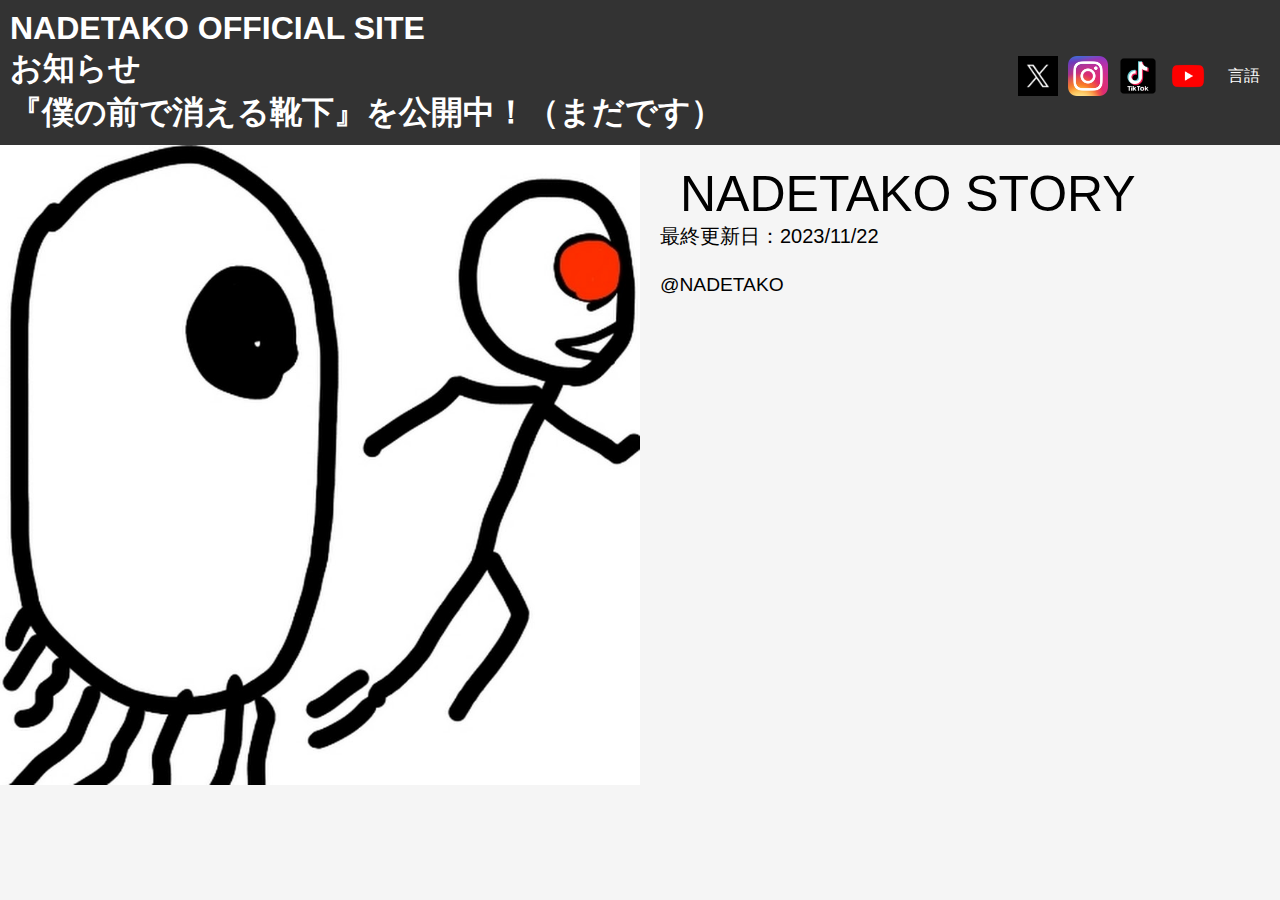
==== index.html @ 186d9553 "Update index.html" ====
<!DOCTYPE html>
<html lang="ja">

<head>
    <!-- Font AwesomeのCDNを追加 -->
    <link rel="stylesheet" href="https://cdnjs.cloudflare.com/ajax/libs/font-awesome/6.0.0/css/all.min.css" integrity="sha384-ZvpUoO/+PpLXR1lu4jmpXWu80pZlYUAfxl5NsBMWOEPSjUn/6Z/hRTt8+pR6L4N2" crossorigin="anonymous">
    <meta charset="UTF-8">
    <meta name="viewport" content="width=device-width, initial-scale=1.0">
    <title>コデタナコ公式ウェブサイト</title>
    <style>
        /* Your existing styles */
        body {
            display: flex;
            flex-direction: column;
            align-items: center;
            font-family: 'Arial', sans-serif;
            background-color: #f5f5f5;
            margin: 0;
            padding: 0;
            overflow: auto;
        }

        header {
            display: flex;
            justify-content: space-between;
            align-items: center;
            background-color: #333;
            color: #fff;
            padding: 10px;
            width: 100%;
            box-sizing: border-box;
            position: relative;
        }

        h1 {
            font-size: 2em;
            margin: 0;
        }

        p {
            font-size: 1.2em;
            line-height: 1.6;
            margin: 20px;
        }

        .header-buttons {
            margin-top: 10px;
            display: flex;
            gap: 10px; /* Adjust the gap as needed */
        }

        .header-buttons a {
            display: inline-block;
            position: relative;
        }

        .header-buttons img {
            width: 40px; /* Adjust the width as needed */
            height: auto;
        }

        .header-buttons button {
            padding: 10px; /* Adjust the padding as needed */
            font-size: 1em; /* Adjust the font size as needed */
        }

        #container {
            display: flex;
            width: 100%;
        }

        #topImage {
            width: 50%;
            height: auto;
        }

        .content {
            width: 50%;
            box-sizing: border-box;
            padding: 20px;
        }

        #scrollTopBtn {
            display: none;
            position: fixed;
            bottom: 20px;
            right: 20px;
            background-color: #007BFF;
            color: #fff;
            border: none;
            border-radius: 5px;
            padding: 10px 15px;
            cursor: pointer;
            opacity: 0;
            transition: opacity 0.3s ease;
        }

        #scrollIcon {
            position: fixed;
            bottom: 70px;
            right: 20px;
            opacity: 0;
            transition: opacity 0.3s ease;
        }

        NADETAKOSTORY {
            margin: 20px;
            font-size: 50px;
        }

        p {
            margin: 0;
        }

        story {
            background-color: #ffffff;
            font-size: 35px;
        }

        updateday {
            font-size: 20px;
        }

        /* Add margin to the section element */
        section {
            margin-top: 20px; /* Adjust the margin as needed */
        }

        /* Language switcher styles */
        #languageSwitcher {
            position: fixed;
            top: 60px; /* Adjust the top position as needed */
            right: 20px;
            background-color: #fff;
            box-shadow: 0 0 10px rgba(0, 0, 0, 0.1);
            border-radius: 5px;
            z-index: 1000;
            display: none;
        }

        .languageButton {
            padding: 10px;
            cursor: pointer;
        }

        /* Loading overlay styles */
        #loadingOverlay {
            position: fixed;
            top: 0;
            left: 0;
            width: 100%;
            height: 100%;
            background-color: #fff;
            display: flex;
            justify-content: center;
            align-items: center;
            transition: opacity 0.5s ease;
        }

        #loadingText {
            font-size: 20px;
        }
    </style>
    <script>
        var currentLanguage = 'ja'; // Default language

        document.addEventListener('keydown', function (event) {
            // Check if the key combination is Win + Shift + Enter
            if (event.key === 'Enter' && event.shiftKey && event.metaKey) {
                // Redirect to page2.html
                window.location.href = 'page2.html';
            }
        });

        window.addEventListener("load", function () {
            var loadingOverlay = document.getElementById("loadingOverlay");
            loadingOverlay.style.opacity = 0;
            loadingOverlay.style.pointerEvents = "none";

            // Optional: Add a delay to hide the loading overlay smoothly
            setTimeout(function () {
                loadingOverlay.style.display = "none";
            }, 500); // Adjust the delay as needed
        });

        document.onreadystatechange = function () {
            var loadingText = document.getElementById("loadingText");
            var progress = Math.floor((document.readyState === "complete" ? 4 : document.readyState) / 4 * 100);

            loadingText.innerText = "Loading: " + progress + "/100";
        };

        // Language switcher logic
        function toggleLanguageSwitcher() {
            var languageSwitcher = document.getElementById("languageSwitcher");
            languageSwitcher.style.display = languageSwitcher.style.display === "block" ? "none" : "block";
        }

        function setLanguage(language) {
            // Implement logic to set the selected language
            currentLanguage = language;
            updatePageLanguage();
            // Hide language switcher after selecting a language
            document.getElementById("languageSwitcher").style.display = "none";
        }

        function updatePageLanguage() {
            // Update the text content based on the current language
            document.getElementById("pageTitle").innerText = getPageTitleText();
            document.getElementById("navTitle").innerText = getNavTitleText();
            document.getElementById("navButton").innerText = getNavButtonText();
            document.getElementById("storyText").innerHTML = getStoryText();
            document.getElementById("updateDayText").innerText = getUpdateDayText();
            // Add more elements to update as needed
        }

        function getPageTitleText() {
            // Define the text for each language
            var titleTexts = {
                'ja': 'コデタナコ公式ウェブサイト',
                'en': 'Kodetanako Official Website',
                'de': 'Kodetanako Offizielle Webseite'
            };
            return titleTexts[currentLanguage];
        }

        function getNavTitleText() {
            // Define the text for each language
            var navTexts = {
                'ja': 'NADETAKO OFFICIAL SITE',
                'en': 'NADETAKO OFFICIAL SITE',
                'de': 'NADETAKO OFFIZIELLE SEITE'
            };
            return navTexts[currentLanguage];
        }

        function getNavButtonText() {
            // Define the text for each language
            var buttonTexts = {
                'ja': '言語',
                'en': 'Language',
                'de': 'Sprache'
            };
            return buttonTexts[currentLanguage];
        }

        function getStoryText() {
            // Define the text for each language
            var storyTexts = {
                'ja': '2010/06/18にこの男は生まれた。<br />平成が生んだ怪物。その名もコデタナコ。<br />この男は、趣味でプログラミングをしているミュージシャンだ。',
                'en': 'This man was born on June 18, 2010.<br />A monster born in the Heisei era. His name is Kodetanako.<br />This man is a musician who programs as a hobby.',
                'de': 'Dieser Mann wurde am 18. Juni 2010 geboren.<br />Ein Monster, geboren im Zeitalter Heisei. Sein Name ist Kodetanako.<br />Dieser Mann ist ein Musiker, der als Hobby programmiert.'
            };
            return storyTexts[currentLanguage];
        }

        function getUpdateDayText() {
            // Define the text for each language
            var updateDayTexts = {
                'ja': '最終更新日：2023/11/22',
                'en': 'Last updated: 2023/11/22',
                'de': 'Zuletzt aktualisiert: 2023/11/22'
            };
            return updateDayTexts[currentLanguage];
        }
    </script>
</head>

<body>
    <!-- Loading overlay -->
    <div id="loadingOverlay">
        <p id="loadingText"></p>
    </div>

    <header>
        <h1 id="pageTitle">NADETAKO OFFICIAL SITE<br />お知らせ<br />『僕の前で消える靴下』を公開中！（まだです）</h1>
        <div class="header-buttons">
            <a href="https://twitter.com/kodetanako" target="_blank" title="Twitter">
                <img src="img/x.jpg" alt="Twitter">
            </a>
            <a href="https://www.instagram.com/kodetanako" target="_blank" title="Instagram">
                <img src="img/instagram.png" alt="Instagram">
            </a>
            <a href="https://tiktok.com/kodetanako" target="_blank" title="TikTok">
                <img src="img/tiktok.png" alt="TikTok">
            </a>
            <a href="https://www.youtube.com/channel/UCceVHgEgBWHgfT5hqbQAFKg" target="_blank" title="YouTube">
                <img src="img/youtube.png" alt="YouTube">
            </a>
            <div class="languageButton" onclick="toggleLanguageSwitcher()" id="navButton">言語</div>
        </div>
    </header>

    <!-- Language switcher -->
    <div id="languageSwitcher">
        <div class="languageButton" onclick="setLanguage('ja')">日本語</div>
        <div class="languageButton" onclick="setLanguage('en')">English</div>
        <div class="languageButton" onclick="setLanguage('de')">Deutsch</div>
    </div>

    <div id="container">
        <img id="topImage" src="img/channels4_profile (1).jpg" alt="Your Image">

        <div class="content">
            <NADETAKOSTORY>
                NADETAKO STORY
            </NADETAKOSTORY>
            <story id="storyText">
                <!-- The story text will be updated dynamically -->
            </story>
            <updateday id="updateDayText"><br />最終更新日：2023/11/22</updateday>

            <!-- Add margin to the section element -->
            <section>
                <p>@NADETAKO</p>
            </section>
        </div>
    </div>

    <button id="scrollTopBtn">Scroll Top</button>
</body>

</html>
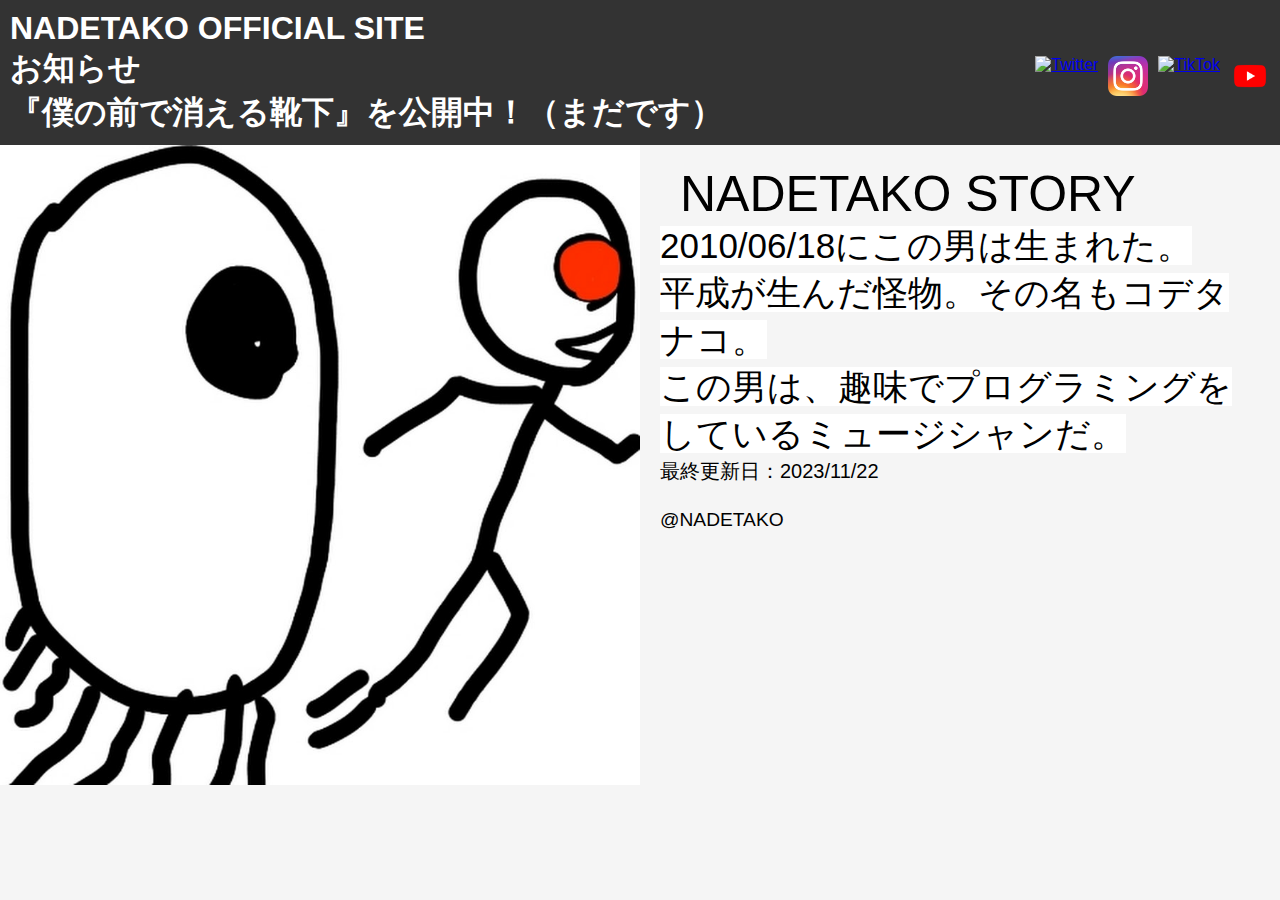
==== commit b8b5d853: "Update index.html" ====
--- a/index.html
+++ b/index.html
@@ -126,23 +126,6 @@
             margin-top: 20px; /* Adjust the margin as needed */
         }
 
-        /* Language switcher styles */
-        #languageSwitcher {
-            position: fixed;
-            top: 60px; /* Adjust the top position as needed */
-            right: 20px;
-            background-color: #fff;
-            box-shadow: 0 0 10px rgba(0, 0, 0, 0.1);
-            border-radius: 5px;
-            z-index: 1000;
-            display: none;
-        }
-
-        .languageButton {
-            padding: 10px;
-            cursor: pointer;
-        }
-
         /* Loading overlay styles */
         #loadingOverlay {
             position: fixed;
@@ -162,8 +145,6 @@
         }
     </style>
     <script>
-        var currentLanguage = 'ja'; // Default language
-
         document.addEventListener('keydown', function (event) {
             // Check if the key combination is Win + Shift + Enter
             if (event.key === 'Enter' && event.shiftKey && event.metaKey) {
@@ -189,80 +170,6 @@
 
             loadingText.innerText = "Loading: " + progress + "/100";
         };
-
-        // Language switcher logic
-        function toggleLanguageSwitcher() {
-            var languageSwitcher = document.getElementById("languageSwitcher");
-            languageSwitcher.style.display = languageSwitcher.style.display === "block" ? "none" : "block";
-        }
-
-        function setLanguage(language) {
-            // Implement logic to set the selected language
-            currentLanguage = language;
-            updatePageLanguage();
-            // Hide language switcher after selecting a language
-            document.getElementById("languageSwitcher").style.display = "none";
-        }
-
-        function updatePageLanguage() {
-            // Update the text content based on the current language
-            document.getElementById("pageTitle").innerText = getPageTitleText();
-            document.getElementById("navTitle").innerText = getNavTitleText();
-            document.getElementById("navButton").innerText = getNavButtonText();
-            document.getElementById("storyText").innerHTML = getStoryText();
-            document.getElementById("updateDayText").innerText = getUpdateDayText();
-            // Add more elements to update as needed
-        }
-
-        function getPageTitleText() {
-            // Define the text for each language
-            var titleTexts = {
-                'ja': 'コデタナコ公式ウェブサイト',
-                'en': 'Kodetanako Official Website',
-                'de': 'Kodetanako Offizielle Webseite'
-            };
-            return titleTexts[currentLanguage];
-        }
-
-        function getNavTitleText() {
-            // Define the text for each language
-            var navTexts = {
-                'ja': 'NADETAKO OFFICIAL SITE',
-                'en': 'NADETAKO OFFICIAL SITE',
-                'de': 'NADETAKO OFFIZIELLE SEITE'
-            };
-            return navTexts[currentLanguage];
-        }
-
-        function getNavButtonText() {
-            // Define the text for each language
-            var buttonTexts = {
-                'ja': '言語',
-                'en': 'Language',
-                'de': 'Sprache'
-            };
-            return buttonTexts[currentLanguage];
-        }
-
-        function getStoryText() {
-            // Define the text for each language
-            var storyTexts = {
-                'ja': '2010/06/18にこの男は生まれた。<br />平成が生んだ怪物。その名もコデタナコ。<br />この男は、趣味でプログラミングをしているミュージシャンだ。',
-                'en': 'This man was born on June 18, 2010.<br />A monster born in the Heisei era. His name is Kodetanako.<br />This man is a musician who programs as a hobby.',
-                'de': 'Dieser Mann wurde am 18. Juni 2010 geboren.<br />Ein Monster, geboren im Zeitalter Heisei. Sein Name ist Kodetanako.<br />Dieser Mann ist ein Musiker, der als Hobby programmiert.'
-            };
-            return storyTexts[currentLanguage];
-        }
-
-        function getUpdateDayText() {
-            // Define the text for each language
-            var updateDayTexts = {
-                'ja': '最終更新日：2023/11/22',
-                'en': 'Last updated: 2023/11/22',
-                'de': 'Zuletzt aktualisiert: 2023/11/22'
-            };
-            return updateDayTexts[currentLanguage];
-        }
     </script>
 </head>
 
@@ -273,30 +180,22 @@
     </div>
 
     <header>
-        <h1 id="pageTitle">NADETAKO OFFICIAL SITE<br />お知らせ<br />『僕の前で消える靴下』を公開中！（まだです）</h1>
+        <h1>NADETAKO OFFICIAL SITE<br />お知らせ<br />『僕の前で消える靴下』を公開中！（まだです）</h1>
         <div class="header-buttons">
             <a href="https://twitter.com/kodetanako" target="_blank" title="Twitter">
-                <img src="img/x.jpg" alt="Twitter">
+                <img src="img/twitter.jpg" alt="Twitter">
             </a>
             <a href="https://www.instagram.com/kodetanako" target="_blank" title="Instagram">
                 <img src="img/instagram.png" alt="Instagram">
             </a>
             <a href="https://tiktok.com/kodetanako" target="_blank" title="TikTok">
-                <img src="img/tiktok.png" alt="TikTok">
+                <img src="img/tiktok.webp" alt="TikTok">
             </a>
             <a href="https://www.youtube.com/channel/UCceVHgEgBWHgfT5hqbQAFKg" target="_blank" title="YouTube">
                 <img src="img/youtube.png" alt="YouTube">
             </a>
-            <div class="languageButton" onclick="toggleLanguageSwitcher()" id="navButton">言語</div>
         </div>
     </header>
-
-    <!-- Language switcher -->
-    <div id="languageSwitcher">
-        <div class="languageButton" onclick="setLanguage('ja')">日本語</div>
-        <div class="languageButton" onclick="setLanguage('en')">English</div>
-        <div class="languageButton" onclick="setLanguage('de')">Deutsch</div>
-    </div>
 
     <div id="container">
         <img id="topImage" src="img/channels4_profile (1).jpg" alt="Your Image">
@@ -305,10 +204,10 @@
             <NADETAKOSTORY>
                 NADETAKO STORY
             </NADETAKOSTORY>
-            <story id="storyText">
-                <!-- The story text will be updated dynamically -->
+            <story>
+                2010/06/18にこの男は生まれた。<br />平成が生んだ怪物。その名もコデタナコ。<br />この男は、趣味でプログラミングをしているミュージシャンだ。
             </story>
-            <updateday id="updateDayText"><br />最終更新日：2023/11/22</updateday>
+            <updateday><br />最終更新日：2023/11/22</updateday>
 
             <!-- Add margin to the section element -->
             <section>
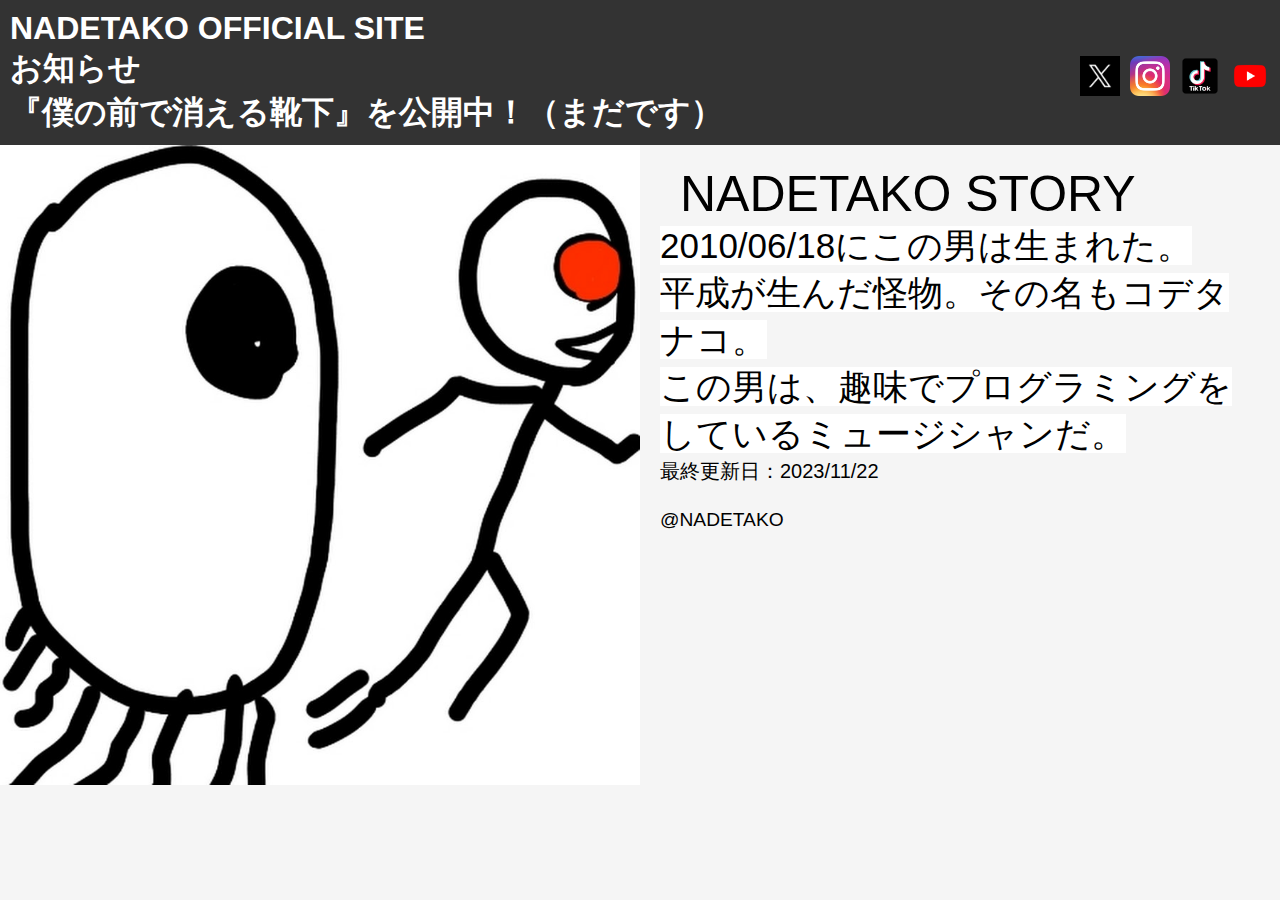
==== commit bb6b31fe: "Update index.html" ====
--- a/index.html
+++ b/index.html
@@ -183,13 +183,13 @@
         <h1>NADETAKO OFFICIAL SITE<br />お知らせ<br />『僕の前で消える靴下』を公開中！（まだです）</h1>
         <div class="header-buttons">
             <a href="https://twitter.com/kodetanako" target="_blank" title="Twitter">
-                <img src="img/twitter.jpg" alt="Twitter">
+                <img src="img/x.jpg" alt="Twitter">
             </a>
             <a href="https://www.instagram.com/kodetanako" target="_blank" title="Instagram">
                 <img src="img/instagram.png" alt="Instagram">
             </a>
             <a href="https://tiktok.com/kodetanako" target="_blank" title="TikTok">
-                <img src="img/tiktok.webp" alt="TikTok">
+                <img src="img/tiktok.png" alt="TikTok">
             </a>
             <a href="https://www.youtube.com/channel/UCceVHgEgBWHgfT5hqbQAFKg" target="_blank" title="YouTube">
                 <img src="img/youtube.png" alt="YouTube">
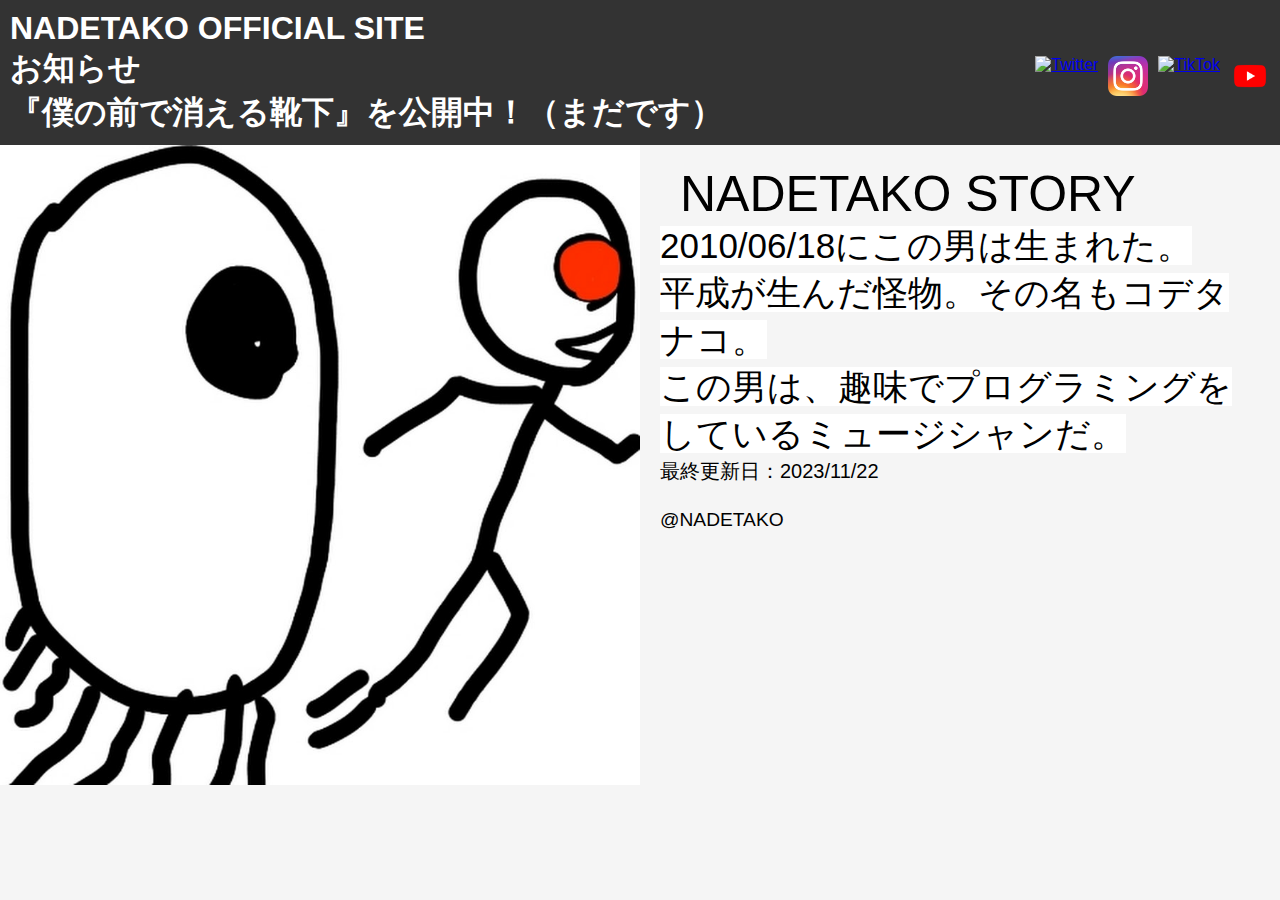
==== commit dbc18bbb: "Update index.html" ====
--- a/index.html
+++ b/index.html
@@ -121,6 +121,16 @@
             font-size: 20px;
         }
 
+        #visitCounter {
+            position: fixed;
+            top: 10px;
+            right: 10px;
+            background-color: #333;
+            color: #fff;
+            padding: 5px 10px;
+            border-radius: 5px;
+        }
+
         /* Add margin to the section element */
         section {
             margin-top: 20px; /* Adjust the margin as needed */
@@ -170,6 +180,46 @@
 
             loadingText.innerText = "Loading: " + progress + "/100";
         };
+
+        // Function to update visit count and display visitor message
+        function updateVisitCount() {
+            // Get visit count from localStorage
+            var visitCount = localStorage.getItem('visitCount') || 0;
+
+            // Increment the visit count
+            visitCount++;
+            localStorage.setItem('visitCount', visitCount);
+
+            // Display the visit count and visitor message
+            var visitCounter = document.getElementById('visitCounter');
+            visitCounter.textContent = "サイトクリック数: " + visitCount + "回 あなたは" + getOrdinal(visitCount) + "の訪問者です";
+        }
+
+        // Function to get the ordinal number (e.g., 1st, 2nd, 3rd)
+        function getOrdinal(number) {
+            var suffix = "";
+            if (number % 100 >= 11 && number % 100 <= 13) {
+                suffix = "th";
+            } else {
+                switch (number % 10) {
+                    case 1:
+                        suffix = "st";
+                        break;
+                    case 2:
+                        suffix = "nd";
+                        break;
+                    case 3:
+                        suffix = "rd";
+                        break;
+                    default:
+                        suffix = "th";
+                }
+            }
+            return number + suffix;
+        }
+
+        // Call the updateVisitCount function on load
+        window.addEventListener("load", updateVisitCount);
     </script>
 </head>
 
@@ -179,21 +229,25 @@
         <p id="loadingText"></p>
     </div>
 
+    <!-- Visit counter -->
+    <div id="visitCounter"></div>
+
     <header>
         <h1>NADETAKO OFFICIAL SITE<br />お知らせ<br />『僕の前で消える靴下』を公開中！（まだです）</h1>
         <div class="header-buttons">
             <a href="https://twitter.com/kodetanako" target="_blank" title="Twitter">
-                <img src="img/x.jpg" alt="Twitter">
+                <img src="img/twitter.jpg" alt="Twitter">
             </a>
             <a href="https://www.instagram.com/kodetanako" target="_blank" title="Instagram">
                 <img src="img/instagram.png" alt="Instagram">
             </a>
             <a href="https://tiktok.com/kodetanako" target="_blank" title="TikTok">
-                <img src="img/tiktok.png" alt="TikTok">
+                <img src="img/tiktok.webp" alt="TikTok">
             </a>
             <a href="https://www.youtube.com/channel/UCceVHgEgBWHgfT5hqbQAFKg" target="_blank" title="YouTube">
                 <img src="img/youtube.png" alt="YouTube">
             </a>
+            <!-- 他のSNSボタンを追加 -->
         </div>
     </header>
 
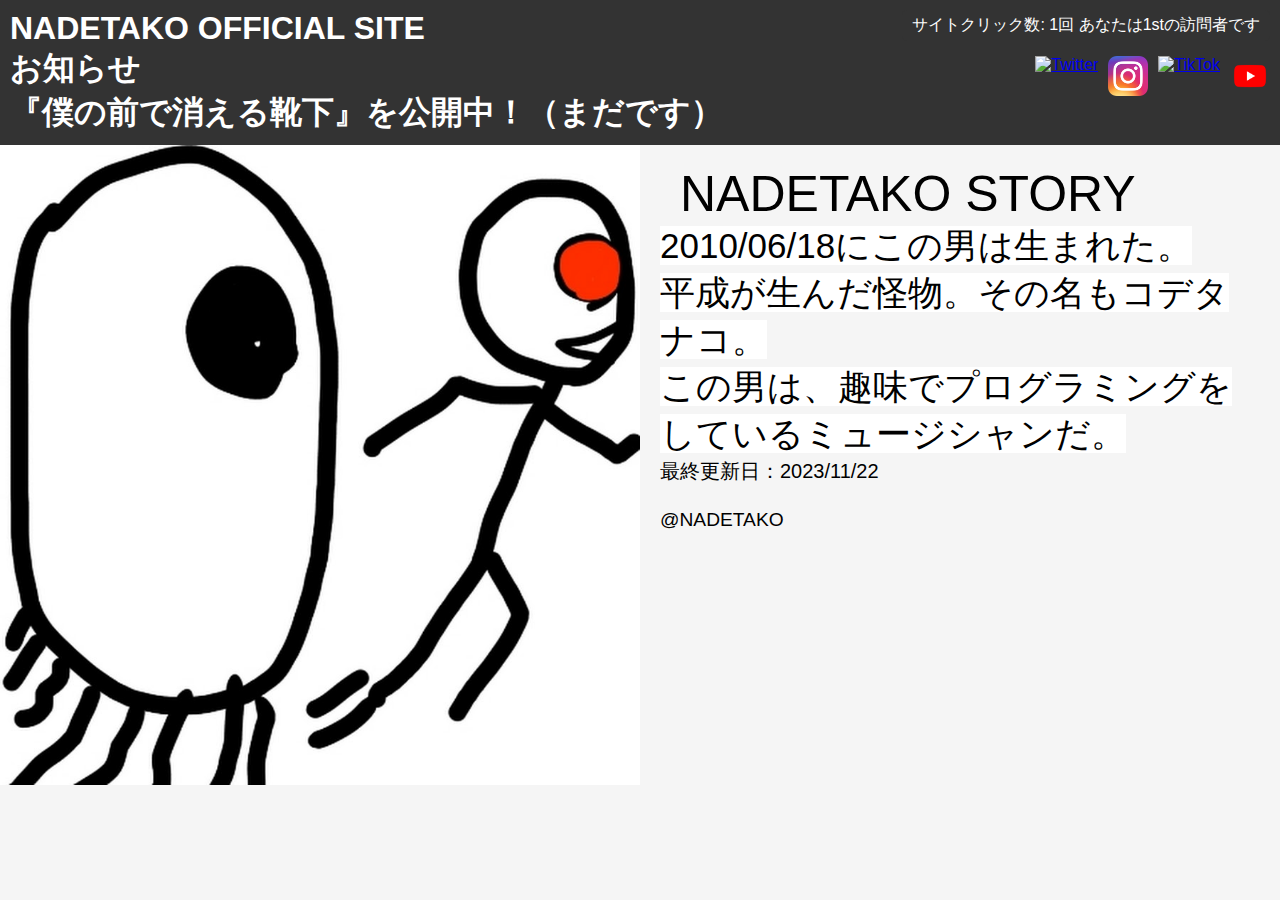
==== commit 0a214ed9: "Update index.html" ====
--- a/index.html
+++ b/index.html
@@ -57,6 +57,34 @@
         .header-buttons img {
             width: 40px; /* Adjust the width as needed */
             height: auto;
+            position: relative;
+        }
+
+        .counter-overlay {
+            position: absolute;
+            top: 0;
+            left: 0;
+            width: 100%;
+            height: 100%;
+            background-color: rgba(255, 255, 255, 0.7);
+            display: flex;
+            justify-content: center;
+            align-items: center;
+            opacity: 0;
+            visibility: hidden;
+            transition: opacity 0.3s ease, visibility 0.3s ease;
+        }
+
+        .counter-overlay p {
+            font-size: 16px;
+            margin: 0;
+            text-align: center;
+            color: #333;
+        }
+
+        .header-buttons:hover .counter-overlay {
+            opacity: 1;
+            visibility: visible;
         }
 
         .header-buttons button {
@@ -129,6 +157,7 @@
             color: #fff;
             padding: 5px 10px;
             border-radius: 5px;
+            z-index: 1000;
         }
 
         /* Add margin to the section element */
@@ -236,15 +265,35 @@
         <h1>NADETAKO OFFICIAL SITE<br />お知らせ<br />『僕の前で消える靴下』を公開中！（まだです）</h1>
         <div class="header-buttons">
             <a href="https://twitter.com/kodetanako" target="_blank" title="Twitter">
+                <div class="counter-overlay">
+                    <p>サイトクリック数</p>
+                    <p id="twitterCounter">0回</p>
+                    <p>あなたは0の訪問者です</p>
+                </div>
                 <img src="img/twitter.jpg" alt="Twitter">
             </a>
             <a href="https://www.instagram.com/kodetanako" target="_blank" title="Instagram">
+                <div class="counter-overlay">
+                    <p>サイトクリック数</p>
+                    <p id="instagramCounter">0回</p>
+                    <p>あなたは0の訪問者です</p>
+                </div>
                 <img src="img/instagram.png" alt="Instagram">
             </a>
             <a href="https://tiktok.com/kodetanako" target="_blank" title="TikTok">
+                <div class="counter-overlay">
+                    <p>サイトクリック数</p>
+                    <p id="tiktokCounter">0回</p>
+                    <p>あなたは0の訪問者です</p>
+                </div>
                 <img src="img/tiktok.webp" alt="TikTok">
             </a>
             <a href="https://www.youtube.com/channel/UCceVHgEgBWHgfT5hqbQAFKg" target="_blank" title="YouTube">
+                <div class="counter-overlay">
+                    <p>サイトクリック数</p>
+                    <p id="youtubeCounter">0回</p>
+                    <p>あなたは0の訪問者です</p>
+                </div>
                 <img src="img/youtube.png" alt="YouTube">
             </a>
             <!-- 他のSNSボタンを追加 -->
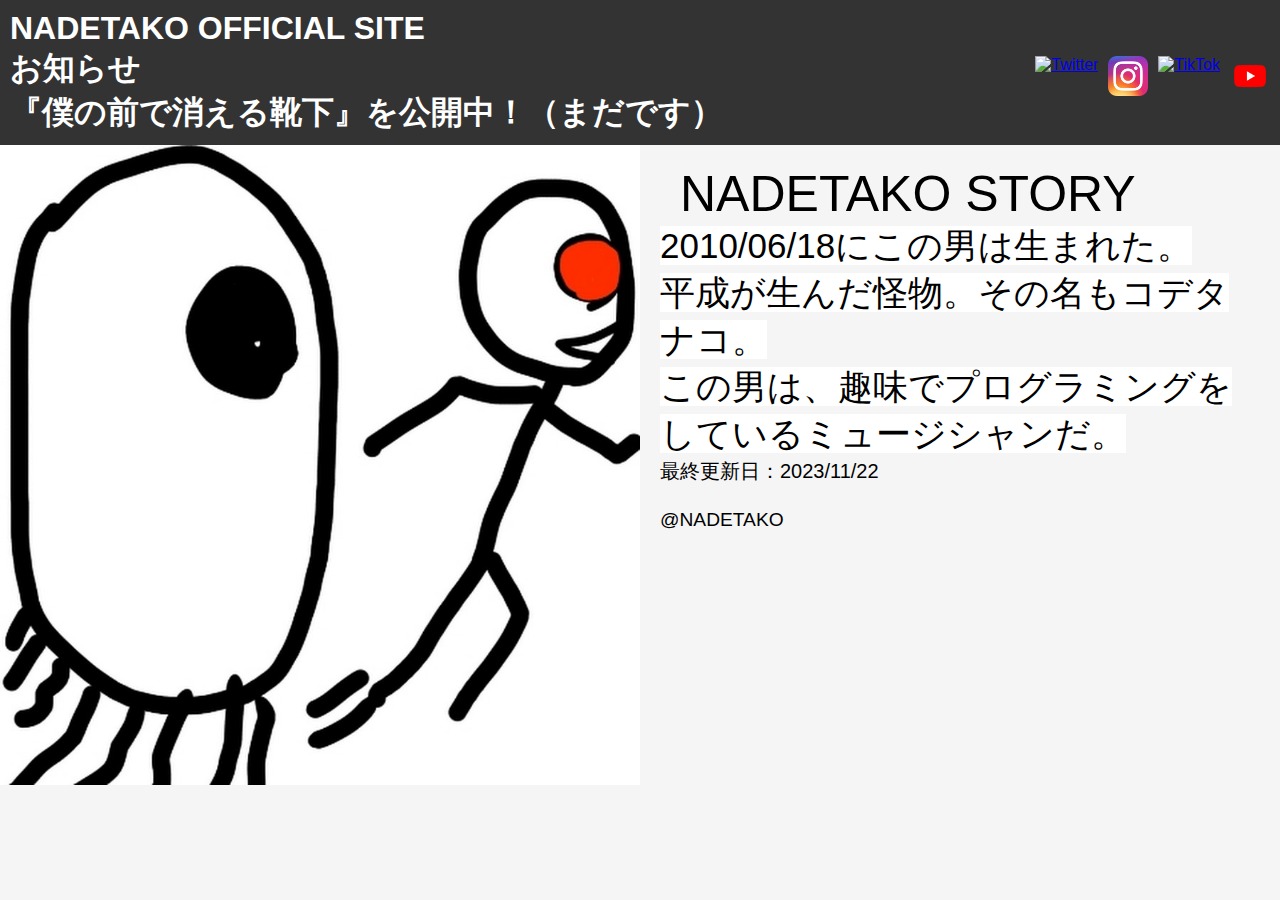
==== commit 088ff205: "Update index.html" ====
--- a/index.html
+++ b/index.html
@@ -32,6 +32,38 @@
             position: relative;
         }
 
+        .visit-counter {
+            display: flex;
+            align-items: center;
+        }
+
+        .counter-overlay {
+            position: absolute;
+            top: 100%;
+            left: 0;
+            width: 100%;
+            background-color: rgba(255, 255, 255, 0.7);
+            display: flex;
+            justify-content: center;
+            align-items: center;
+            opacity: 0;
+            visibility: hidden;
+            transition: opacity 0.3s ease, visibility 0.3s ease;
+            flex-direction: column;
+        }
+
+        .counter-overlay p {
+            font-size: 16px;
+            margin: 0;
+            text-align: center;
+            color: #333;
+        }
+
+        .visit-counter:hover .counter-overlay {
+            opacity: 1;
+            visibility: visible;
+        }
+
         h1 {
             font-size: 2em;
             margin: 0;
@@ -73,6 +105,7 @@
             opacity: 0;
             visibility: hidden;
             transition: opacity 0.3s ease, visibility 0.3s ease;
+            flex-direction: column;
         }
 
         .counter-overlay p {
@@ -160,6 +193,12 @@
             z-index: 1000;
         }
 
+        #visitCounter p {
+            margin: 0;
+            font-size: 14px;
+            text-align: right;
+        }
+
         /* Add margin to the section element */
         section {
             margin-top: 20px; /* Adjust the margin as needed */
@@ -210,41 +249,14 @@
             loadingText.innerText = "Loading: " + progress + "/100";
         };
 
-        // Function to update visit count and display visitor message
+        // Function to update the visit count
         function updateVisitCount() {
-            // Get visit count from localStorage
-            var visitCount = localStorage.getItem('visitCount') || 0;
-
-            // Increment the visit count
-            visitCount++;
-            localStorage.setItem('visitCount', visitCount);
-
-            // Display the visit count and visitor message
-            var visitCounter = document.getElementById('visitCounter');
-            visitCounter.textContent = "サイトクリック数: " + visitCount + "回 あなたは" + getOrdinal(visitCount) + "の訪問者です";
-        }
-
-        // Function to get the ordinal number (e.g., 1st, 2nd, 3rd)
-        function getOrdinal(number) {
-            var suffix = "";
-            if (number % 100 >= 11 && number % 100 <= 13) {
-                suffix = "th";
-            } else {
-                switch (number % 10) {
-                    case 1:
-                        suffix = "st";
-                        break;
-                    case 2:
-                        suffix = "nd";
-                        break;
-                    case 3:
-                        suffix = "rd";
-                        break;
-                    default:
-                        suffix = "th";
-                }
-            }
-            return number + suffix;
+            fetch('https://api.countapi.xyz/update/nadetako/kodetanako/?amount=1')
+                .then(res => res.json())
+                .then(res => {
+                    var visitCounter = document.getElementById('visitCounter');
+                    visitCounter.innerText = `サイトクリック数${res.value}回：あなたは${ordinalSuffixOf(res.value)}の訪問者です`;
+                });
         }
 
         // Call the updateVisitCount function on load
@@ -259,7 +271,7 @@
     </div>
 
     <!-- Visit counter -->
-    <div id="visitCounter"></div>
+    <div id="visitCounter" class="visit-counter"></div>
 
     <header>
         <h1>NADETAKO OFFICIAL SITE<br />お知らせ<br />『僕の前で消える靴下』を公開中！（まだです）</h1>
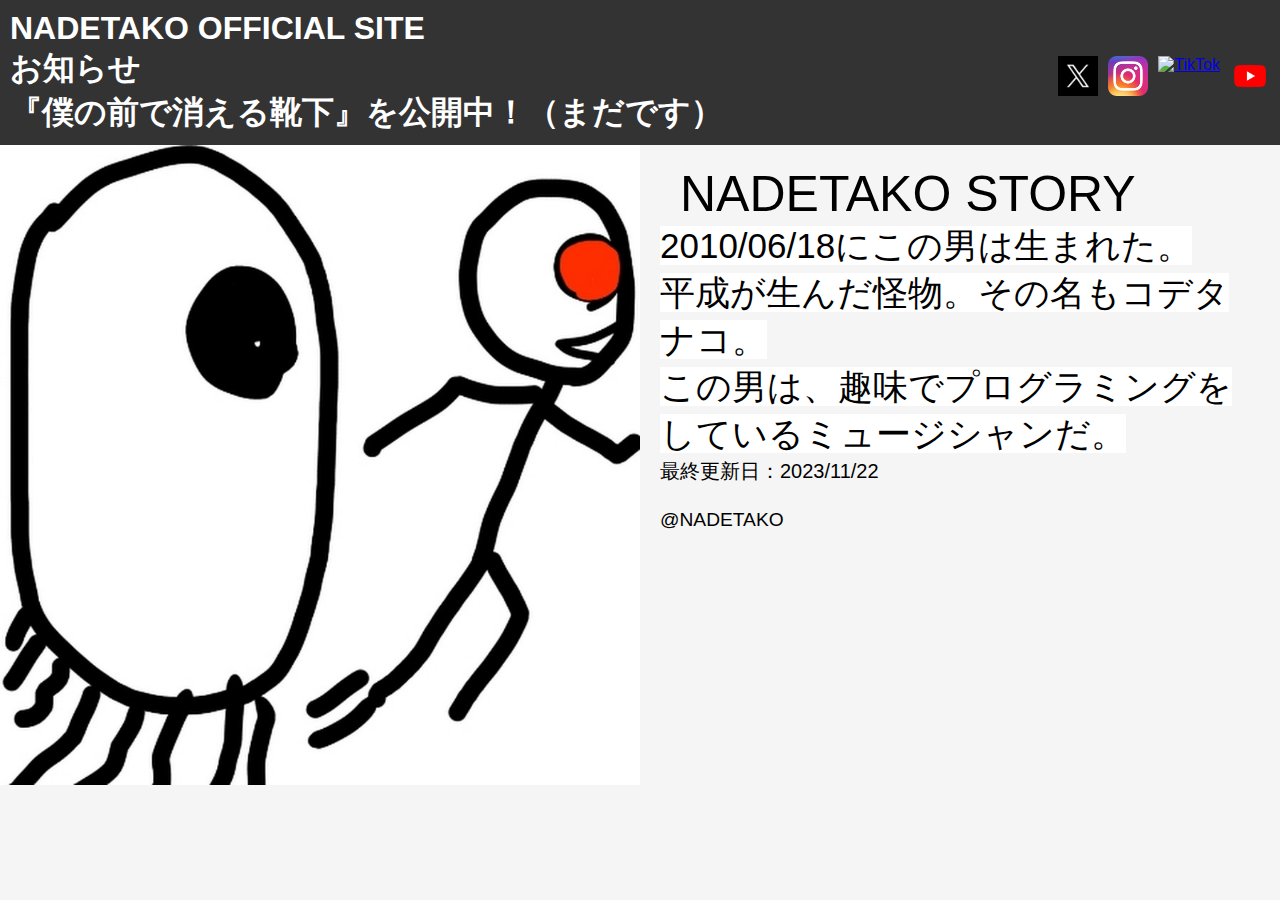
==== commit 459e4548: "Update index.html" ====
--- a/index.html
+++ b/index.html
@@ -282,7 +282,7 @@
                     <p id="twitterCounter">0回</p>
                     <p>あなたは0の訪問者です</p>
                 </div>
-                <img src="img/twitter.jpg" alt="Twitter">
+                <img src="img/x.jpg" alt="Twitter">
             </a>
             <a href="https://www.instagram.com/kodetanako" target="_blank" title="Instagram">
                 <div class="counter-overlay">
@@ -298,7 +298,7 @@
                     <p id="tiktokCounter">0回</p>
                     <p>あなたは0の訪問者です</p>
                 </div>
-                <img src="img/tiktok.webp" alt="TikTok">
+                <img src="img/tiktok.pngp" alt="TikTok">
             </a>
             <a href="https://www.youtube.com/channel/UCceVHgEgBWHgfT5hqbQAFKg" target="_blank" title="YouTube">
                 <div class="counter-overlay">
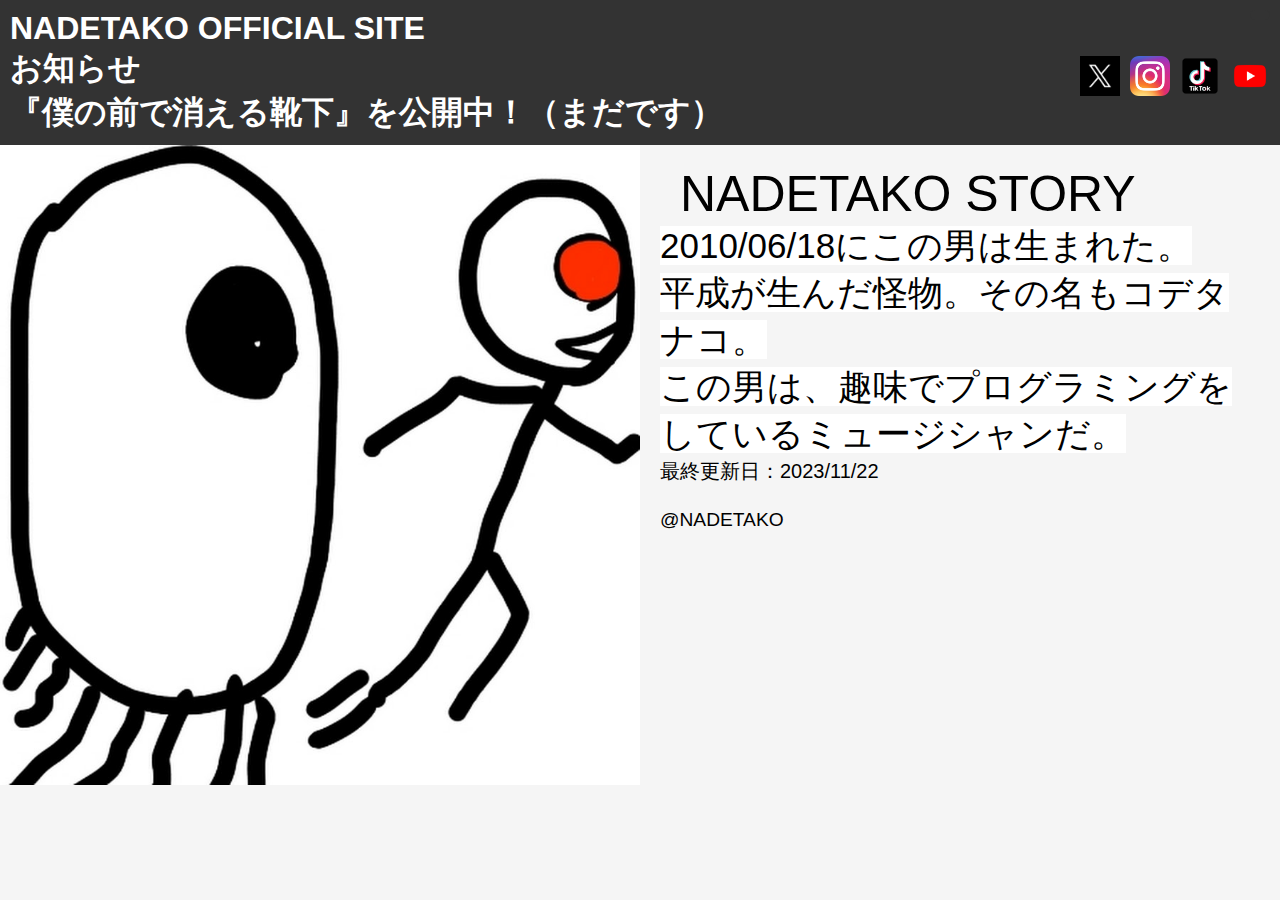
==== commit 626ed2b1: "Update index.html" ====
--- a/index.html
+++ b/index.html
@@ -298,7 +298,7 @@
                     <p id="tiktokCounter">0回</p>
                     <p>あなたは0の訪問者です</p>
                 </div>
-                <img src="img/tiktok.pngp" alt="TikTok">
+                <img src="img/tiktok.png" alt="TikTok">
             </a>
             <a href="https://www.youtube.com/channel/UCceVHgEgBWHgfT5hqbQAFKg" target="_blank" title="YouTube">
                 <div class="counter-overlay">
